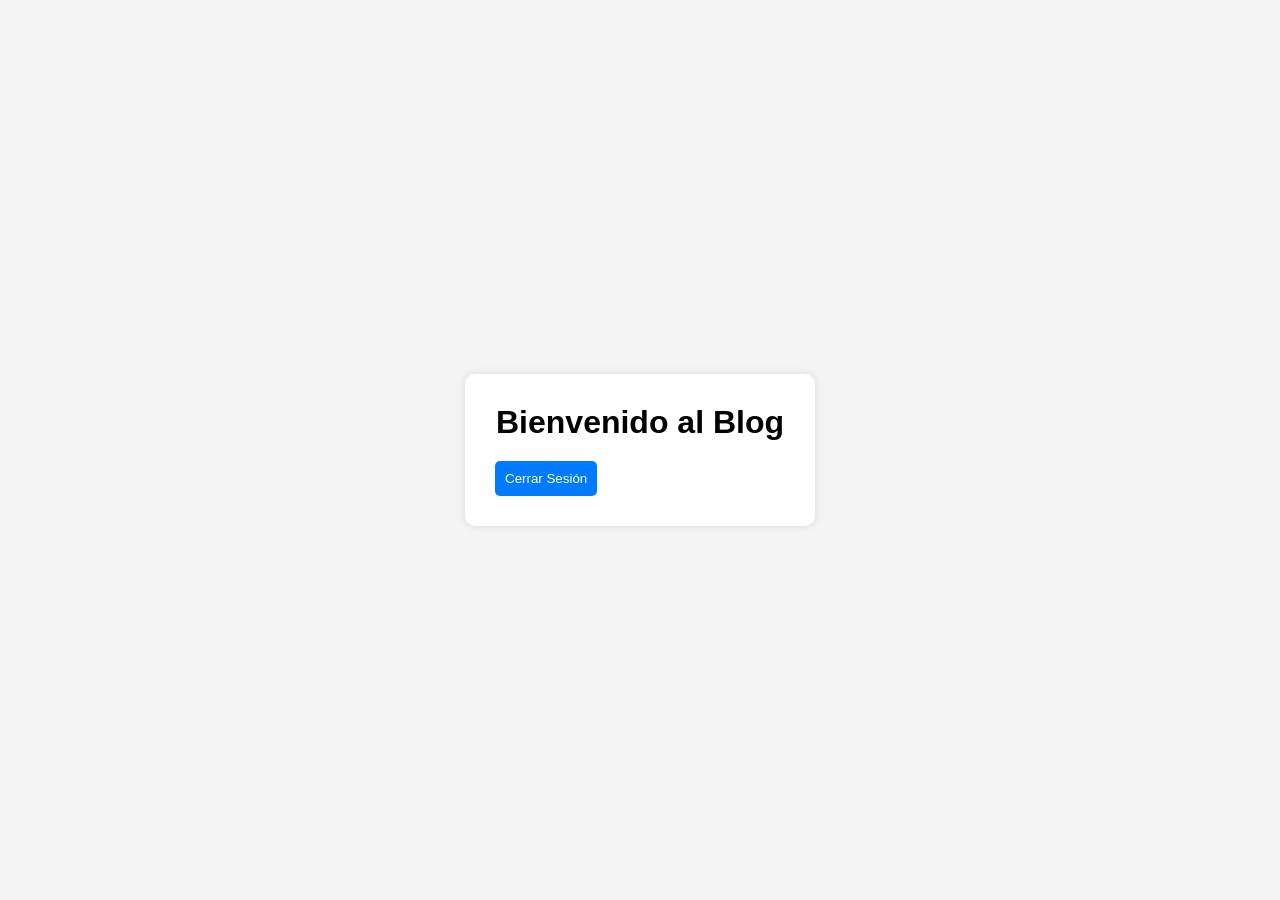
==== dashboard.html @ 3f102223 "feat: implementar sistema de autenticacion" ====
<!DOCTYPE html>
<html lang="es">
<head>
    <meta charset="UTF-8">
    <meta name="viewport" content="width=device-width, initial-scale=1.0">
    <title>Dashboard</title>

    <link rel="stylesheet" href="css/styles.css">
</head>
<body>

    <div class="container">

        <h1>Bienvenido al Blog</h1>

        <button id="logoutBtn">
            Cerrar Sesión
        </button>

    </div>

    <script src="js/auth.js"></script>

</body>
</html>
---- css/styles.css ----
*{
    margin:0;
    padding:0;
    box-sizing:border-box;
    font-family:Arial;
}

body{
    background:#f4f4f4;
    display:flex;
    justify-content:center;
    align-items:center;
    height:100vh;
}

.container{
    background:white;
    padding:30px;
    border-radius:10px;
    width:350px;
    box-shadow:0 0 10px rgba(0,0,0,0.1);
}

h1{
    margin-bottom:20px;
    text-align:center;
}

form{
    display:flex;
    flex-direction:column;
}

input{
    margin-bottom:15px;
    padding:10px;
    border:1px solid #ccc;
    border-radius:5px;
}

button{
    padding:10px;
    border:none;
    background:#007bff;
    color:white;
    border-radius:5px;
    cursor:pointer;
}

button:hover{
    background:#0056b3;
}

p{
    margin-top:15px;
    text-align:center;
}
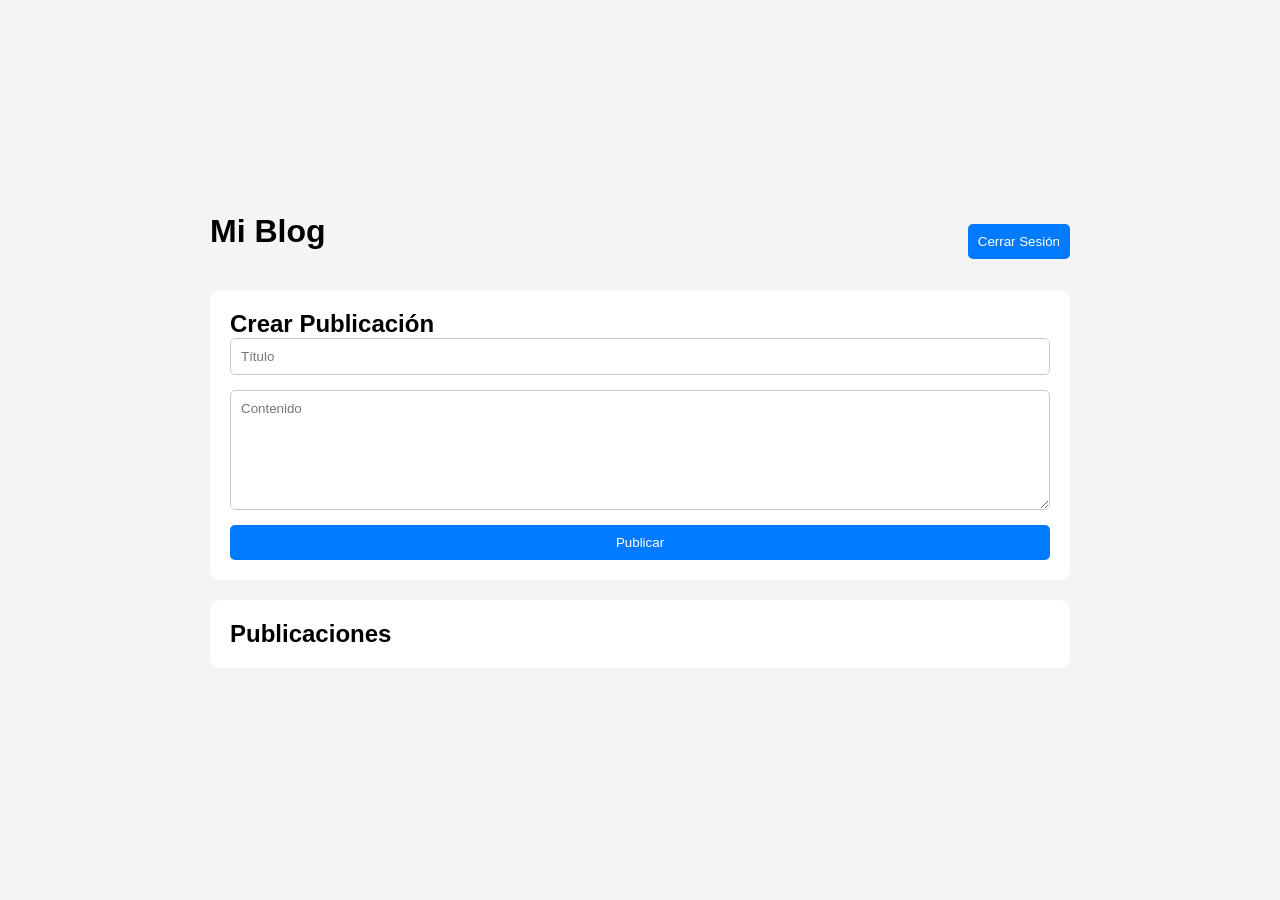
==== commit 51a3207d: "feat: implementar CRUD de publicaciones" ====
--- a/dashboard.html
+++ b/dashboard.html
@@ -9,17 +9,57 @@
 </head>
 <body>
 
-    <div class="container">
+    <div class="dashboard">
 
-        <h1>Bienvenido al Blog</h1>
+        <div class="top-bar">
 
-        <button id="logoutBtn">
-            Cerrar Sesión
-        </button>
+            <h1>Mi Blog</h1>
+
+            <button id="logoutBtn">
+                Cerrar Sesión
+            </button>
+
+        </div>
+
+        <div class="post-form">
+
+            <h2>Crear Publicación</h2>
+
+            <form id="postForm">
+
+                <input 
+                    type="text" 
+                    id="title" 
+                    placeholder="Título"
+                    required
+                >
+
+                <textarea 
+                    id="content"
+                    placeholder="Contenido"
+                    required
+                ></textarea>
+
+                <button type="submit">
+                    Publicar
+                </button>
+
+            </form>
+
+        </div>
+
+        <div class="posts-container">
+
+            <h2>Publicaciones</h2>
+
+            <div id="postsList"></div>
+
+        </div>
 
     </div>
 
     <script src="js/auth.js"></script>
+    <script src="js/blog.js"></script>
 
 </body>
 </html>
--- a/css/styles.css
+++ b/css/styles.css
@@ -54,4 +54,53 @@
 p{
     margin-top:15px;
     text-align:center;
+}
+.dashboard{
+    width:90%;
+    max-width:900px;
+    margin:auto;
+    padding:20px;
+}
+
+.top-bar{
+    display:flex;
+    justify-content:space-between;
+    align-items:center;
+    margin-bottom:20px;
+}
+
+.post-form,
+.posts-container{
+    background:white;
+    padding:20px;
+    border-radius:10px;
+    margin-bottom:20px;
+}
+
+textarea{
+    width:100%;
+    min-height:120px;
+    padding:10px;
+    margin-bottom:15px;
+    border:1px solid #ccc;
+    border-radius:5px;
+}
+
+.post-card{
+    border:1px solid #ddd;
+    padding:15px;
+    margin-bottom:15px;
+    border-radius:10px;
+}
+
+.post-card h3{
+    margin-bottom:10px;
+}
+
+.actions{
+    margin-top:10px;
+}
+
+.actions button{
+    margin-right:10px;
 }
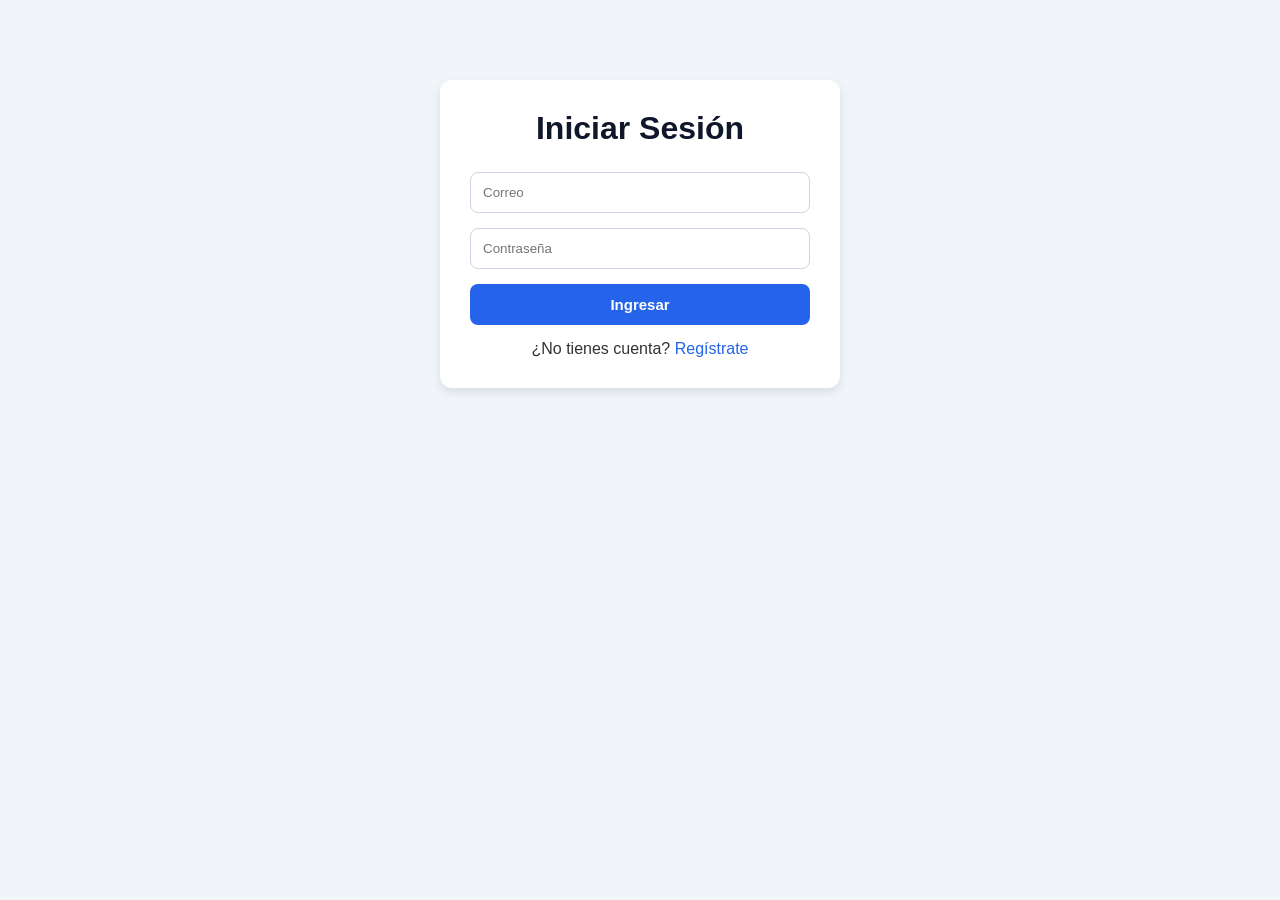
==== commit 721f362b: "style: mejorar interfaz y responsive" ====
--- a/dashboard.html
+++ b/dashboard.html
@@ -13,7 +13,13 @@
 
         <div class="top-bar">
 
-            <h1>Mi Blog</h1>
+            <div>
+
+    <h1>Mi Blog</h1>
+
+    <p id="welcomeUser"></p>
+
+</div>
 
             <button id="logoutBtn">
                 Cerrar Sesión
--- a/css/styles.css
+++ b/css/styles.css
@@ -2,28 +2,30 @@
     margin:0;
     padding:0;
     box-sizing:border-box;
-    font-family:Arial;
+    font-family:Arial, Helvetica, sans-serif;
 }
 
 body{
-    background:#f4f4f4;
-    display:flex;
-    justify-content:center;
-    align-items:center;
-    height:100vh;
-}
+    background:#f1f5f9;
+    color:#333;
+}
+
+/* FORMULARIOS */
 
 .container{
+    width:100%;
+    max-width:400px;
     background:white;
     padding:30px;
-    border-radius:10px;
-    width:350px;
-    box-shadow:0 0 10px rgba(0,0,0,0.1);
-}
-
-h1{
-    margin-bottom:20px;
+    border-radius:12px;
+    box-shadow:0 4px 10px rgba(0,0,0,0.1);
+    margin:80px auto;
+}
+
+.container h1{
     text-align:center;
+    margin-bottom:25px;
+    color:#0f172a;
 }
 
 form{
@@ -31,76 +33,168 @@
     flex-direction:column;
 }
 
-input{
+input,
+textarea{
+    width:100%;
+    padding:12px;
     margin-bottom:15px;
-    padding:10px;
-    border:1px solid #ccc;
-    border-radius:5px;
+    border:1px solid #cbd5e1;
+    border-radius:8px;
+    outline:none;
+    transition:0.3s;
+}
+
+input:focus,
+textarea:focus{
+    border-color:#2563eb;
+}
+
+textarea{
+    resize:none;
+    min-height:120px;
 }
 
 button{
-    padding:10px;
+    background:#2563eb;
+    color:white;
     border:none;
-    background:#007bff;
-    color:white;
-    border-radius:5px;
+    padding:12px;
+    border-radius:8px;
     cursor:pointer;
+    transition:0.3s;
+    font-size:15px;
+    font-weight:bold;
 }
 
 button:hover{
-    background:#0056b3;
+    background:#1d4ed8;
+}
+
+a{
+    color:#2563eb;
+    text-decoration:none;
 }
 
 p{
     margin-top:15px;
     text-align:center;
 }
+
+/* DASHBOARD */
+
 .dashboard{
     width:90%;
-    max-width:900px;
-    margin:auto;
+    max-width:1000px;
+    margin:40px auto;
+}
+
+.top-bar{
+    background:white;
     padding:20px;
-}
-
-.top-bar{
+    border-radius:12px;
     display:flex;
     justify-content:space-between;
     align-items:center;
-    margin-bottom:20px;
+    margin-bottom:25px;
+    box-shadow:0 2px 8px rgba(0,0,0,0.08);
+}
+
+.top-bar h1{
+    color:#0f172a;
+}
+
+#welcomeUser{
+    margin-top:5px;
+    color:#64748b;
 }
 
 .post-form,
 .posts-container{
     background:white;
+    padding:25px;
+    border-radius:12px;
+    margin-bottom:25px;
+    box-shadow:0 2px 8px rgba(0,0,0,0.08);
+}
+
+.post-form h2,
+.posts-container h2{
+    margin-bottom:20px;
+    color:#0f172a;
+}
+
+.post-card{
+    border:1px solid #e2e8f0;
+    border-radius:10px;
     padding:20px;
-    border-radius:10px;
     margin-bottom:20px;
-}
-
-textarea{
-    width:100%;
-    min-height:120px;
-    padding:10px;
-    margin-bottom:15px;
-    border:1px solid #ccc;
-    border-radius:5px;
-}
-
-.post-card{
-    border:1px solid #ddd;
-    padding:15px;
-    margin-bottom:15px;
-    border-radius:10px;
+    transition:0.3s;
+}
+
+.post-card:hover{
+    transform:translateY(-3px);
+    box-shadow:0 4px 10px rgba(0,0,0,0.08);
 }
 
 .post-card h3{
     margin-bottom:10px;
+    color:#0f172a;
+}
+
+.post-card p{
+    text-align:left;
+    margin-bottom:10px;
+    color:#475569;
+}
+
+.post-card small{
+    color:#94a3b8;
 }
 
 .actions{
-    margin-top:10px;
+    margin-top:15px;
+    display:flex;
+    gap:10px;
+    flex-wrap:wrap;
 }
 
 .actions button{
-    margin-right:10px;
+    flex:1;
+}
+
+/* POST INDIVIDUAL */
+
+.container small{
+    display:block;
+    margin-top:15px;
+    color:#64748b;
+}
+
+/* RESPONSIVE */
+
+@media(max-width:768px){
+
+    .dashboard{
+        width:95%;
+    }
+
+    .top-bar{
+        flex-direction:column;
+        gap:15px;
+        text-align:center;
+    }
+
+    .actions{
+        flex-direction:column;
+    }
+
+    .actions button{
+        width:100%;
+    }
+
+    .container{
+        width:90%;
+        margin:40px auto;
+    }
+
 }
